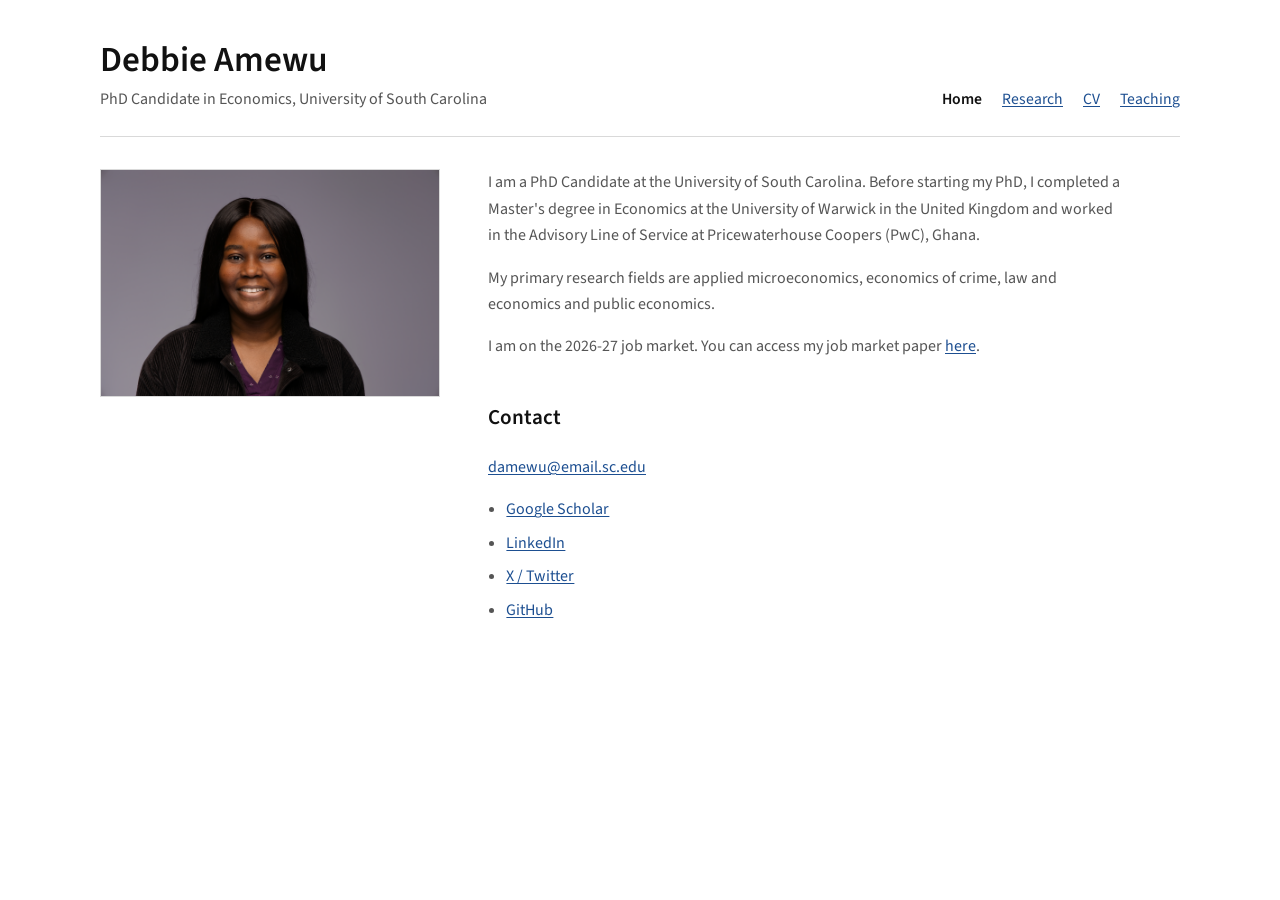
==== index.html @ 2ba4b66d "Add GitHub link to the link list" ====
<!DOCTYPE html>
<html lang="en">
<head>
  <meta charset="UTF-8">
  <meta name="viewport" content="width=device-width, initial-scale=1.0">
  <title>Debbie Amewu | PhD Candidate in Economics, University of South Carolina</title>
  <meta name="description" content="Debbie Amewu is a PhD Candidate in Economics at the University of South Carolina.">
  <link rel="preconnect" href="https://fonts.googleapis.com">
  <link rel="preconnect" href="https://fonts.gstatic.com" crossorigin>
  <link href="https://fonts.googleapis.com/css2?family=Libre+Baskerville:wght@400;700&family=Source+Sans+3:wght@400;500;600;700&display=swap" rel="stylesheet">
  <link rel="stylesheet" href="styles.css">
</head>
<body>
  <div class="page">
    <header class="site-header">
      <div>
        <h1>Debbie Amewu</h1>
        <p class="subtitle">PhD Candidate in Economics, University of South Carolina</p>
      </div>
      <nav class="site-nav" aria-label="Primary">
        <a href="index.html" aria-current="page">Home</a>
        <a href="research.html">Research</a>
        <a href="cv.html">CV</a>
        <a href="teaching.html">Teaching</a>
      </nav>
    </header>

    <main class="profile-layout">
      <figure class="profile-photo large-photo">
        <img src="9J4A8117.jpg" alt="Debbie Amewu">
      </figure>

      <div class="profile-details">
        <section>
          <p>
            I am a PhD Candidate at the University of South Carolina. Before starting my PhD, I completed a Master's degree in Economics at the University of Warwick in the United Kingdom and worked in the Advisory Line of Service at Pricewaterhouse Coopers (PwC), Ghana.
          </p>
          <p>
            My primary research fields are applied microeconomics, economics of crime, law and economics and public economics.
          </p>
          <p>
            I am on the 2026-27 job market. You can access my job market paper <a href="Job Market Paper.pdf" target="_blank" rel="noopener">here</a>.
          </p>
        </section>

        <section>
          <h2>Contact</h2>
          <p><a href="mailto:damewu@email.sc.edu">damewu@email.sc.edu</a></p>
          <ul class="link-list">
            <li><a href="https://scholar.google.com/citations?user=LDVzD6gAAAAJ&amp;hl=en" target="_blank" rel="noopener noreferrer">Google Scholar</a></li>
            <li><a href="https://www.linkedin.com/in/debbie-amewu/" target="_blank" rel="noopener noreferrer">LinkedIn</a></li>
            <li><a href="https://x.com/amewu__" target="_blank" rel="noopener noreferrer">X / Twitter</a></li>
            <li><a href="https://github.com/DebbieAmewu" target="_blank" rel="noopener noreferrer">GitHub</a></li>
          </ul>
        </section>
      </div>
    </main>
  </div>
</body>
</html>
---- styles.css ----
:root {
  --bg: #ffffff;
  --text: #222222;
  --muted: #555555;
  --line: #d9d9d9;
  --link: #1d4f91;
  --link-hover: #163d70;
  --max-width: 1080px;
}

* {
  box-sizing: border-box;
}

body {
  margin: 0;
  background: var(--bg);
  color: var(--text);
  font-family: "Source Sans 3", Arial, sans-serif;
  line-height: 1.65;
}

a {
  color: var(--link);
  text-decoration: underline;
  text-underline-offset: 0.14em;
  text-decoration-thickness: 0.06em;
}

a:hover {
  color: var(--link-hover);
  text-decoration-thickness: 0.1em;
}

img {
  display: block;
  max-width: 100%;
}

.page {
  width: min(calc(100% - 2rem), var(--max-width));
  margin: 0 auto;
  padding: 2.5rem 0 4rem;
}

.site-header {
  display: flex;
  justify-content: space-between;
  align-items: flex-end;
  gap: 2rem;
  padding-bottom: 1.5rem;
  border-bottom: 1px solid var(--line);
}

h1,
h2,
h3 {
  color: #111111;
  font-family: "Source Sans 3", Arial, sans-serif;
  font-weight: 600;
}

h1 {
  margin: 0;
  font-size: 2.2rem;
  line-height: 1.15;
}

h2 {
  margin: 0 0 1.2rem;
  font-size: 1.32rem;
}

h3 {
  margin: 0;
  font-size: 1.05rem;
}

.subtitle {
  margin: 0.35rem 0 0;
  color: var(--muted);
  font-size: 1rem;
}

.site-nav {
  display: flex;
  flex-wrap: wrap;
  gap: 0.9rem 1.25rem;
  font-size: 0.98rem;
}

.site-nav a[aria-current="page"] {
  color: #111111;
  font-weight: 600;
  text-decoration: none;
}

.profile-layout {
  display: grid;
  grid-template-columns: minmax(260px, 340px) minmax(0, 1fr);
  gap: 3rem;
  align-items: start;
  padding-top: 2rem;
}

.large-photo {
  margin: 0;
}

.large-photo img {
  width: 100%;
  border: 1px solid var(--line);
}

.profile-details {
  max-width: 40rem;
}

.profile-details section,
.subpage section {
  margin-bottom: 2.5rem;
}

p,
li {
  color: var(--muted);
}

p {
  margin: 0 0 1rem;
}

ul {
  margin: 0;
  padding-left: 1.15rem;
}

.link-list li,
.plain-list li {
  margin-bottom: 0.45rem;
}

.subpage {
  max-width: 54rem;
  padding-top: 2rem;
}

.refined-research {
  max-width: 50rem;
}

.paper-stack,
.course-list {
  display: grid;
}

.paper-row,
.paper-static-row,
.course-row {
  border-top: 1px solid var(--line);
  padding: 1.2rem 0;
}

.paper-row:last-child,
.paper-static-row:last-child,
.course-row:last-child {
  border-bottom: 1px solid var(--line);
}

.paper-row summary {
  display: block;
  list-style: none;
  cursor: pointer;
}

.paper-row summary::marker {
  content: "";
}

.paper-row summary::-webkit-details-marker {
  display: none;
}

.paper-head,
.static-paper-head {
  display: block;
}

.paper-title {
  display: block;
  color: var(--link);
  font-family: "Source Sans 3", Arial, sans-serif;
  font-size: 1.08rem;
  font-weight: 400;
  line-height: 1.45;
}

.static-title {
  color: #222222;
}

.paper-meta,
.course-term,
.course-links {
  display: block;
  color: var(--muted);
  margin-top: 0.18rem;
}

.paper-abstract-toggle {
  display: inline-flex;
  align-items: center;
  gap: 0.35rem;
  margin-top: 0.4rem;
  color: var(--muted);
}

.paper-abstract-toggle::before {
  content: ">";
  color: #666666;
  line-height: 1;
}

.paper-row[open] .paper-abstract-toggle::before {
  content: "v";
}

.abstract {
  padding-top: 0.9rem;
  max-width: 44rem;
}

.abstract p,
.paper-abstract {
  margin: 0;
  max-width: 44rem;
  color: var(--muted);
}

.teaching-page {
  max-width: 52rem;
}

.course-row {
  display: grid;
  grid-template-columns: minmax(0, 1fr) auto;
  gap: 1.5rem;
}

.course-row p {
  margin-bottom: 0;
}

.course-links {
  display: flex;
  flex-wrap: wrap;
  gap: 0.75rem;
}

.course-term {
  min-width: 9rem;
  text-align: right;
}

.cv-page {
  max-width: 52rem;
}

.cv-actions {
  padding-bottom: 0.5rem;
  border-bottom: 1px solid var(--line);
}

@media (max-width: 800px) {
  .site-header,
  .profile-layout,
  .course-row {
    display: grid;
    grid-template-columns: 1fr;
  }

  .site-header {
    align-items: start;
  }

  .subpage,
  .profile-details,
  .refined-research,
  .cv-page,
  .teaching-page {
    max-width: none;
  }

  .course-term {
    min-width: 0;
    text-align: left;
  }
}
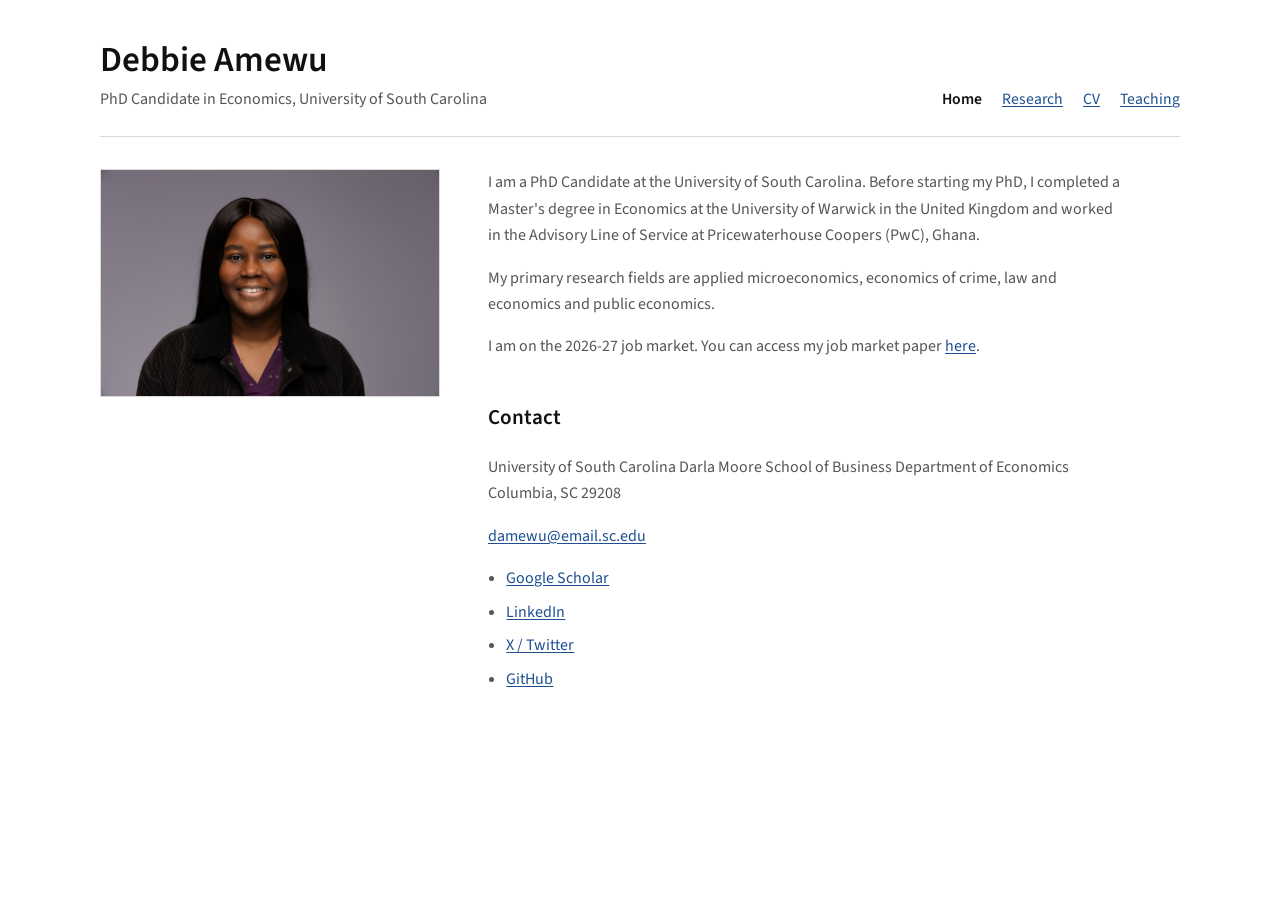
==== commit 8b945556: "Add contact details section to index.html Added contact information for University of South Carolina" ====
--- a/index.html
+++ b/index.html
@@ -45,6 +45,12 @@
 
         <section>
           <h2>Contact</h2>
+          <p>
+            University of South Carolina
+            Darla Moore School of Business
+            Department of Economics
+            Columbia, SC 29208
+            <p>
           <p><a href="mailto:damewu@email.sc.edu">damewu@email.sc.edu</a></p>
           <ul class="link-list">
             <li><a href="https://scholar.google.com/citations?user=LDVzD6gAAAAJ&amp;hl=en" target="_blank" rel="noopener noreferrer">Google Scholar</a></li>
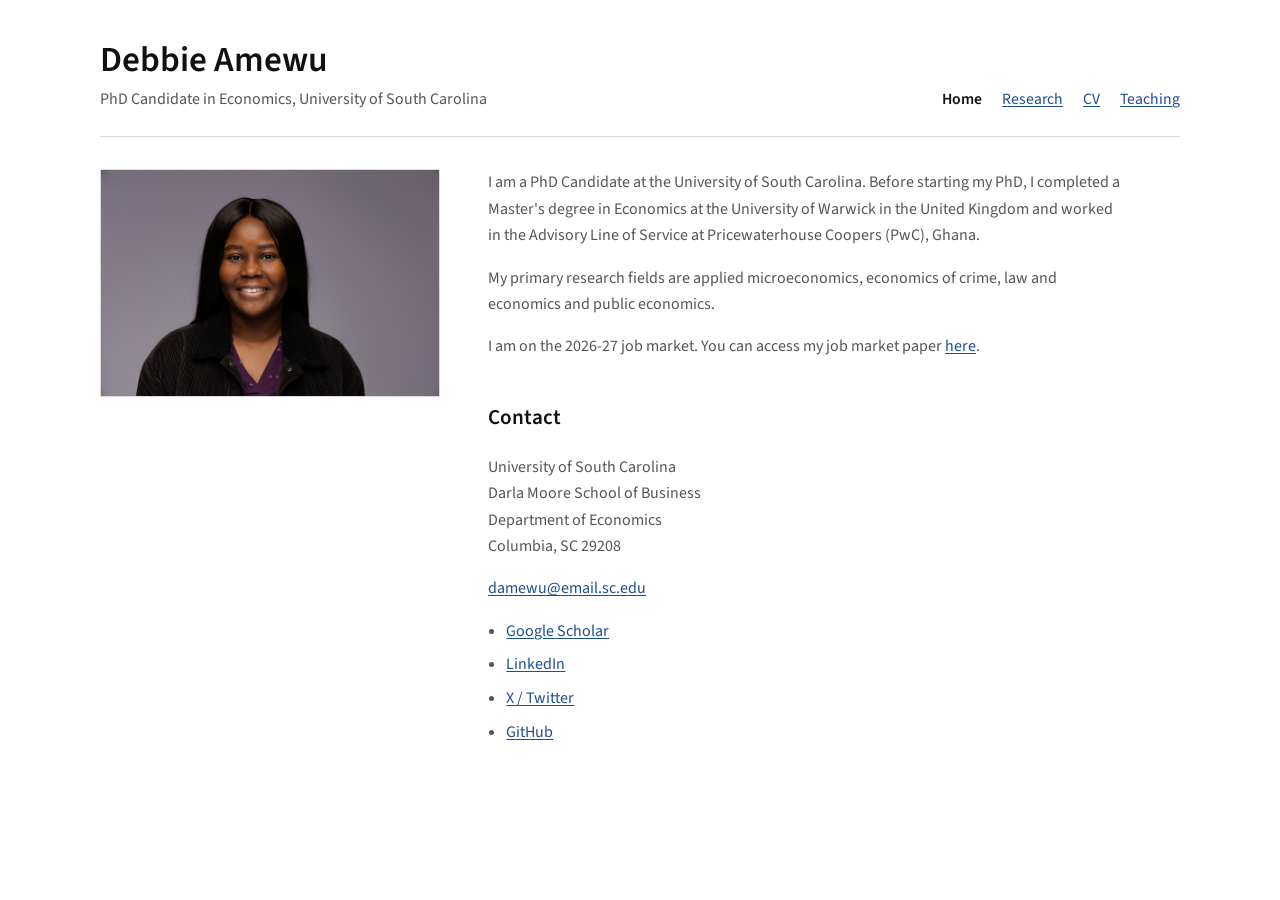
==== commit b96d7805: "Format contact information with line breaks Updated contact information formatting with line breaks." ====
--- a/index.html
+++ b/index.html
@@ -46,11 +46,11 @@
         <section>
           <h2>Contact</h2>
           <p>
-            University of South Carolina
-            Darla Moore School of Business
-            Department of Economics
-            Columbia, SC 29208
-            <p>
+  University of South Carolina<br>
+  Darla Moore School of Business<br>
+  Department of Economics<br>
+  Columbia, SC 29208
+</p>
           <p><a href="mailto:damewu@email.sc.edu">damewu@email.sc.edu</a></p>
           <ul class="link-list">
             <li><a href="https://scholar.google.com/citations?user=LDVzD6gAAAAJ&amp;hl=en" target="_blank" rel="noopener noreferrer">Google Scholar</a></li>
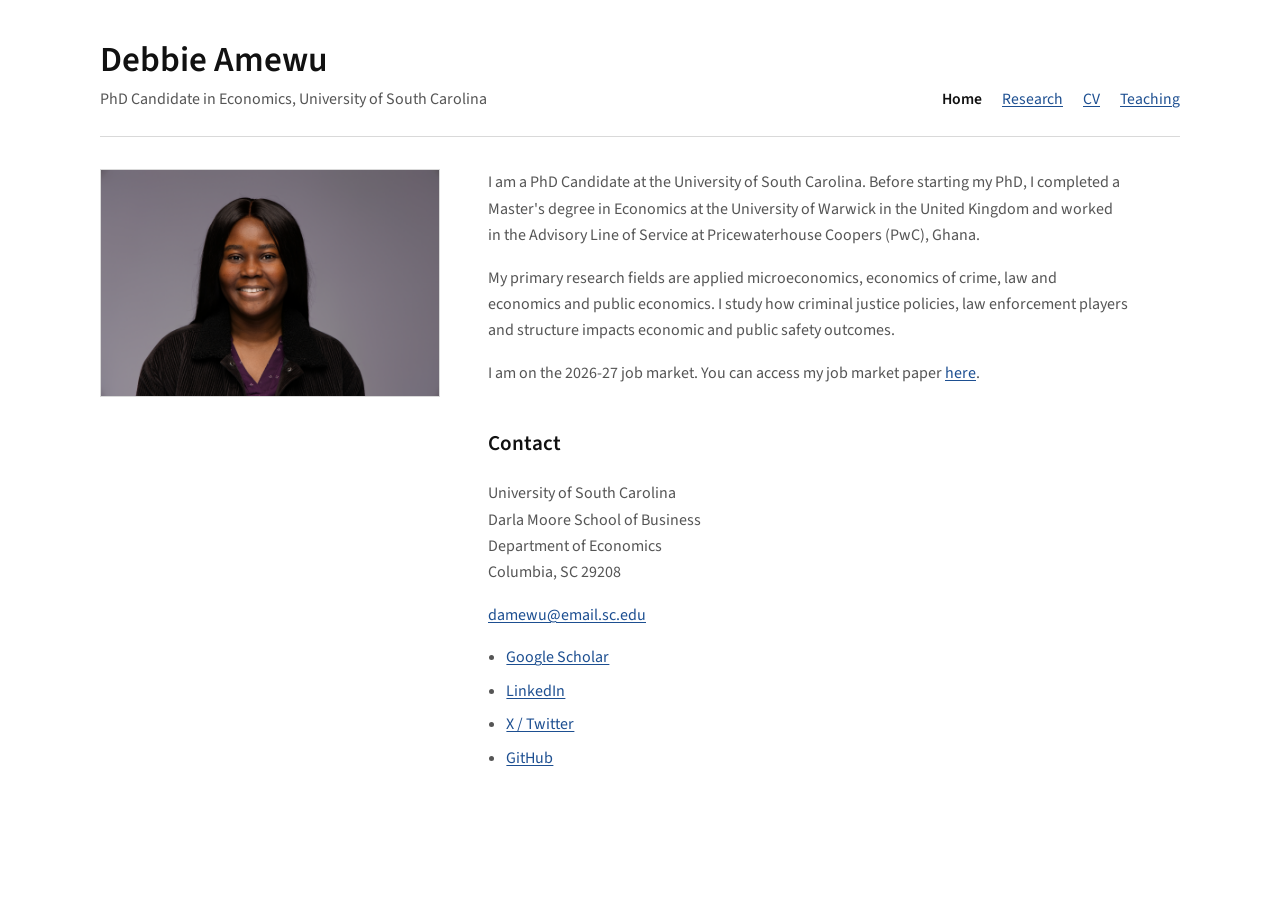
==== commit db2eaa39: "Enhance research fields description in index.html Expanded description of primary research fields to" ====
--- a/index.html
+++ b/index.html
@@ -36,7 +36,7 @@
             I am a PhD Candidate at the University of South Carolina. Before starting my PhD, I completed a Master's degree in Economics at the University of Warwick in the United Kingdom and worked in the Advisory Line of Service at Pricewaterhouse Coopers (PwC), Ghana.
           </p>
           <p>
-            My primary research fields are applied microeconomics, economics of crime, law and economics and public economics.
+            My primary research fields are applied microeconomics, economics of crime, law and economics and public economics. I study how criminal justice policies, law enforcement players and structure impacts economic and public safety outcomes.
           </p>
           <p>
             I am on the 2026-27 job market. You can access my job market paper <a href="Job Market Paper.pdf" target="_blank" rel="noopener">here</a>.
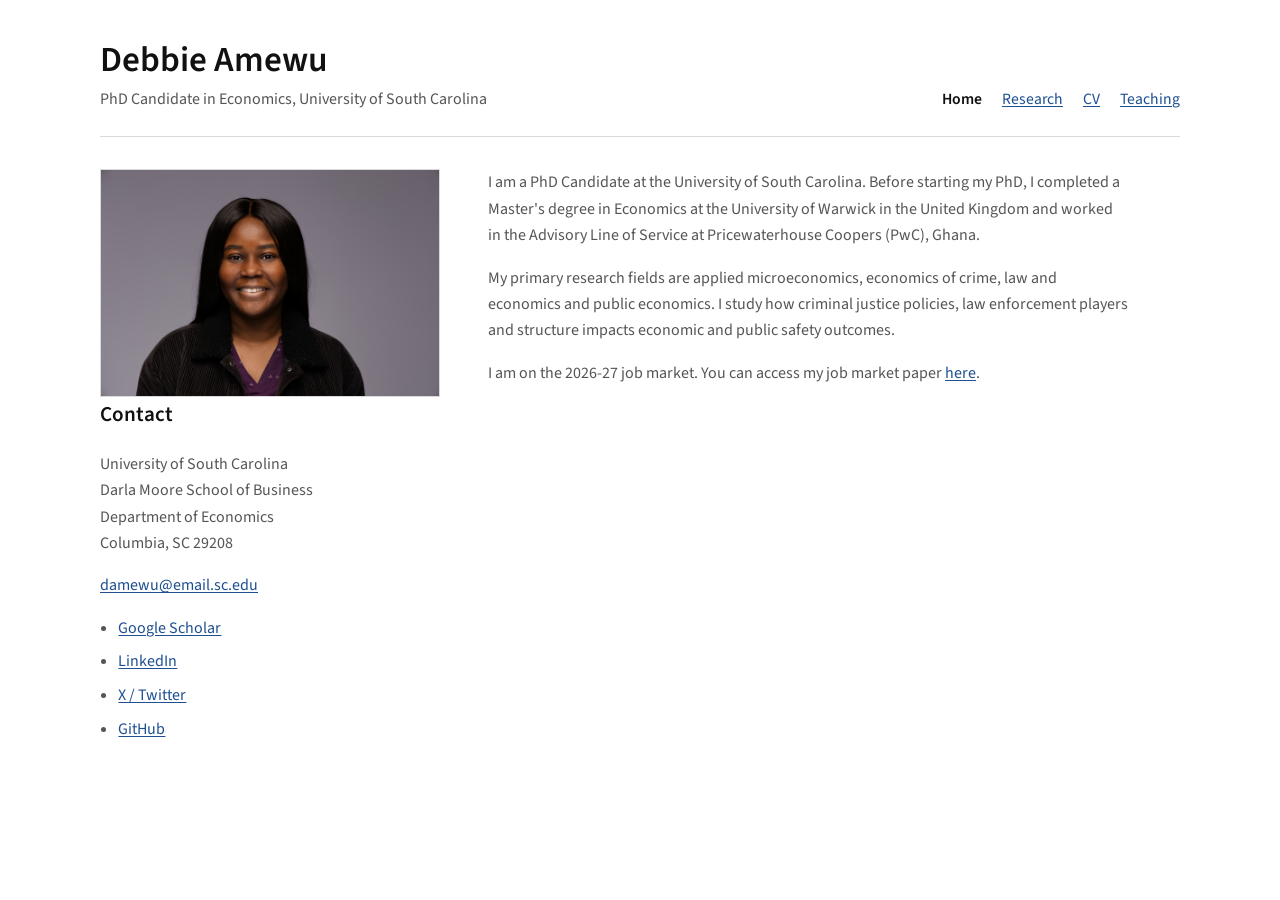
==== commit f1595630: "Update index.html" ====
--- a/index.html
+++ b/index.html
@@ -25,10 +25,29 @@
       </nav>
     </header>
 
-    <main class="profile-layout">
-      <figure class="profile-photo large-photo">
-        <img src="9J4A8117.jpg" alt="Debbie Amewu">
-      </figure>
+        <main class="profile-layout">
+      <div class="profile-sidebar">
+        <figure class="profile-photo large-photo">
+          <img src="9J4A8117.jpg" alt="Debbie Amewu">
+        </figure>
+
+        <section>
+          <h2>Contact</h2>
+          <p>
+            University of South Carolina<br>
+            Darla Moore School of Business<br>
+            Department of Economics<br>
+            Columbia, SC 29208
+          </p>
+          <p><a href="mailto:damewu@email.sc.edu">damewu@email.sc.edu</a></p>
+          <ul class="link-list">
+            <li><a href="https://scholar.google.com/citations?user=LDVzD6gAAAAJ&amp;hl=en" target="_blank" rel="noopener noreferrer">Google Scholar</a></li>
+            <li><a href="https://www.linkedin.com/in/debbie-amewu/" target="_blank" rel="noopener noreferrer">LinkedIn</a></li>
+            <li><a href="https://x.com/amewu__" target="_blank" rel="noopener noreferrer">X / Twitter</a></li>
+            <li><a href="https://github.com/DebbieAmewu" target="_blank" rel="noopener noreferrer">GitHub</a></li>
+          </ul>
+        </section>
+      </div>
 
       <div class="profile-details">
         <section>
@@ -42,23 +61,6 @@
             I am on the 2026-27 job market. You can access my job market paper <a href="Job Market Paper.pdf" target="_blank" rel="noopener">here</a>.
           </p>
         </section>
-
-        <section>
-          <h2>Contact</h2>
-          <p>
-  University of South Carolina<br>
-  Darla Moore School of Business<br>
-  Department of Economics<br>
-  Columbia, SC 29208
-</p>
-          <p><a href="mailto:damewu@email.sc.edu">damewu@email.sc.edu</a></p>
-          <ul class="link-list">
-            <li><a href="https://scholar.google.com/citations?user=LDVzD6gAAAAJ&amp;hl=en" target="_blank" rel="noopener noreferrer">Google Scholar</a></li>
-            <li><a href="https://www.linkedin.com/in/debbie-amewu/" target="_blank" rel="noopener noreferrer">LinkedIn</a></li>
-            <li><a href="https://x.com/amewu__" target="_blank" rel="noopener noreferrer">X / Twitter</a></li>
-            <li><a href="https://github.com/DebbieAmewu" target="_blank" rel="noopener noreferrer">GitHub</a></li>
-          </ul>
-        </section>
       </div>
     </main>
   </div>
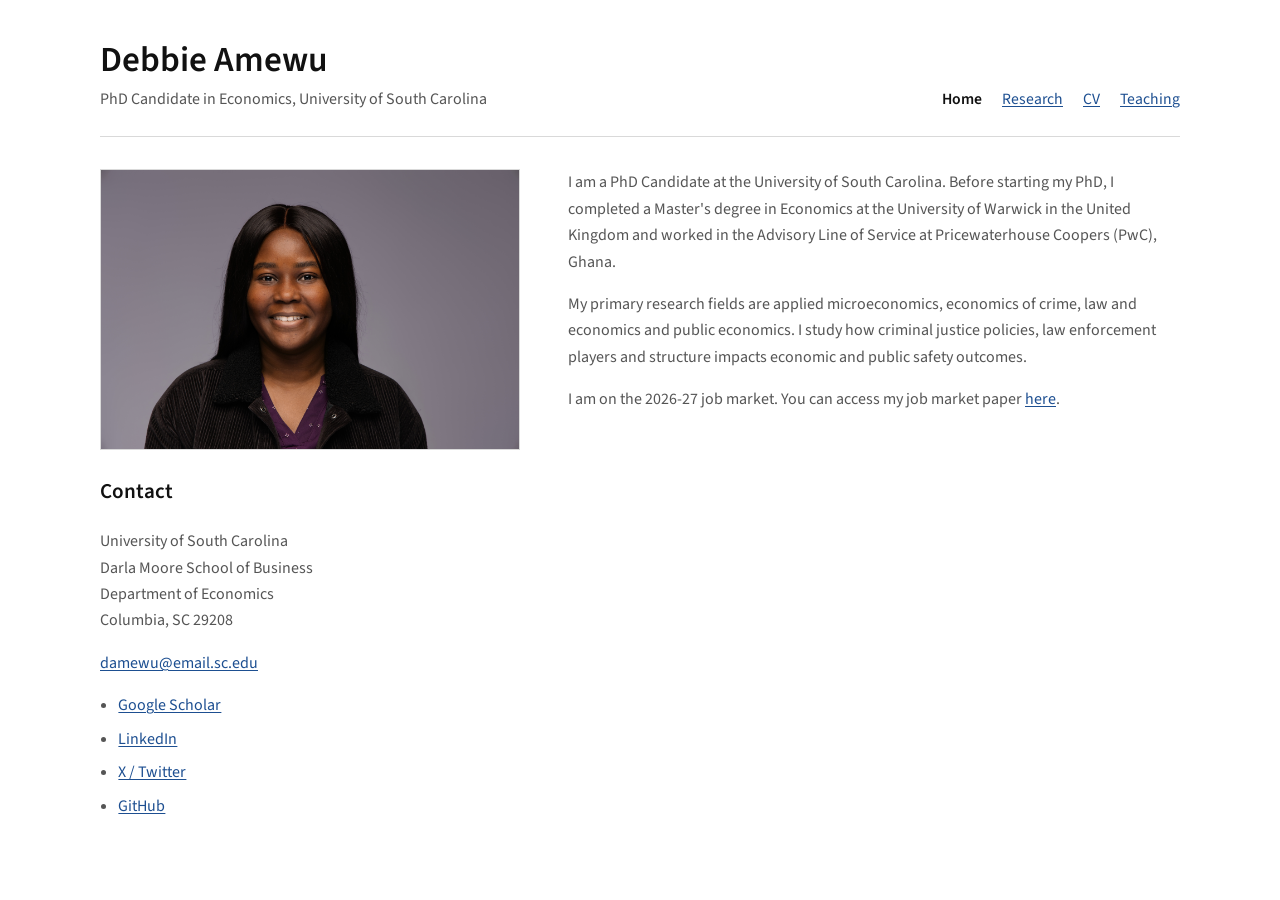
==== commit 101105f5: "Add profile layout styles to index.html Added CSS styles for profile layout and responsiveness." ====
--- a/index.html
+++ b/index.html
@@ -9,6 +9,15 @@
   <link rel="preconnect" href="https://fonts.gstatic.com" crossorigin>
   <link href="https://fonts.googleapis.com/css2?family=Libre+Baskerville:wght@400;700&family=Source+Sans+3:wght@400;500;600;700&display=swap" rel="stylesheet">
   <link rel="stylesheet" href="styles.css">
+    <style>
+    .profile-layout { display: grid; grid-template-columns: 420px 1fr; gap: 48px; align-items: start; }
+    .profile-sidebar .profile-photo { width: 100%; max-width: none; margin: 0 0 24px; }
+    .profile-sidebar .profile-photo img { display: block; width: 100%; max-width: none; height: auto; }
+
+    @media (max-width: 700px) {
+      .profile-layout { grid-template-columns: 1fr; }
+    }
+  </style>
 </head>
 <body>
   <div class="page">
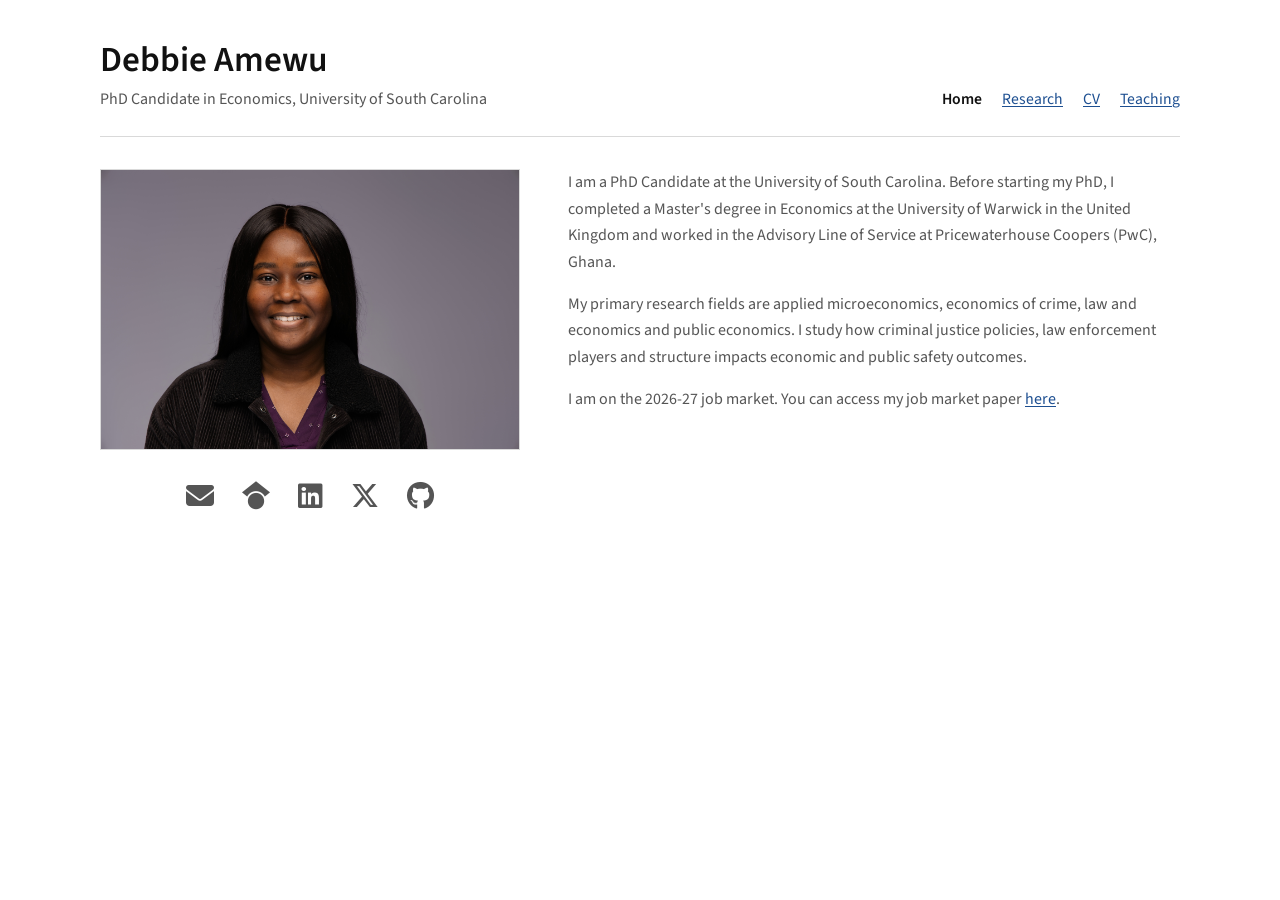
==== commit 6677cdcd: "Update contact section to use social icons Replaced contact section with social icons for better acc" ====
--- a/index.html
+++ b/index.html
@@ -9,10 +9,15 @@
   <link rel="preconnect" href="https://fonts.gstatic.com" crossorigin>
   <link href="https://fonts.googleapis.com/css2?family=Libre+Baskerville:wght@400;700&family=Source+Sans+3:wght@400;500;600;700&display=swap" rel="stylesheet">
   <link rel="stylesheet" href="styles.css">
-    <style>
+      <link rel="stylesheet" href="https://cdnjs.cloudflare.com/ajax/libs/font-awesome/6.7.2/css/all.min.css">
+  <style>
     .profile-layout { display: grid; grid-template-columns: 420px 1fr; gap: 48px; align-items: start; }
     .profile-sidebar .profile-photo { width: 100%; max-width: none; margin: 0 0 24px; }
     .profile-sidebar .profile-photo img { display: block; width: 100%; max-width: none; height: auto; }
+
+    .social-icons { display: flex; justify-content: center; gap: 28px; }
+    .social-icons a { font-size: 28px; color: #555; text-decoration: none; }
+    .social-icons a:hover { color: #1f4e79; }
 
     @media (max-width: 700px) {
       .profile-layout { grid-template-columns: 1fr; }
@@ -40,22 +45,13 @@
           <img src="9J4A8117.jpg" alt="Debbie Amewu">
         </figure>
 
-        <section>
-          <h2>Contact</h2>
-          <p>
-            University of South Carolina<br>
-            Darla Moore School of Business<br>
-            Department of Economics<br>
-            Columbia, SC 29208
-          </p>
-          <p><a href="mailto:damewu@email.sc.edu">damewu@email.sc.edu</a></p>
-          <ul class="link-list">
-            <li><a href="https://scholar.google.com/citations?user=LDVzD6gAAAAJ&amp;hl=en" target="_blank" rel="noopener noreferrer">Google Scholar</a></li>
-            <li><a href="https://www.linkedin.com/in/debbie-amewu/" target="_blank" rel="noopener noreferrer">LinkedIn</a></li>
-            <li><a href="https://x.com/amewu__" target="_blank" rel="noopener noreferrer">X / Twitter</a></li>
-            <li><a href="https://github.com/DebbieAmewu" target="_blank" rel="noopener noreferrer">GitHub</a></li>
-          </ul>
-        </section>
+                <div class="social-icons">
+          <a href="mailto:damewu@email.sc.edu" aria-label="Email" title="Email"><i class="fa-solid fa-envelope"></i></a>
+          <a href="https://scholar.google.com/citations?user=LDVzD6gAAAAJ&amp;hl=en" target="_blank" rel="noopener noreferrer" aria-label="Google Scholar" title="Google Scholar"><i class="fa-brands fa-google-scholar"></i></a>
+          <a href="https://www.linkedin.com/in/debbie-amewu/" target="_blank" rel="noopener noreferrer" aria-label="LinkedIn" title="LinkedIn"><i class="fa-brands fa-linkedin"></i></a>
+          <a href="https://x.com/amewu__" target="_blank" rel="noopener noreferrer" aria-label="X" title="X"><i class="fa-brands fa-x-twitter"></i></a>
+          <a href="https://github.com/DebbieAmewu" target="_blank" rel="noopener noreferrer" aria-label="GitHub" title="GitHub"><i class="fa-brands fa-github"></i></a>
+        </div>
       </div>
 
       <div class="profile-details">
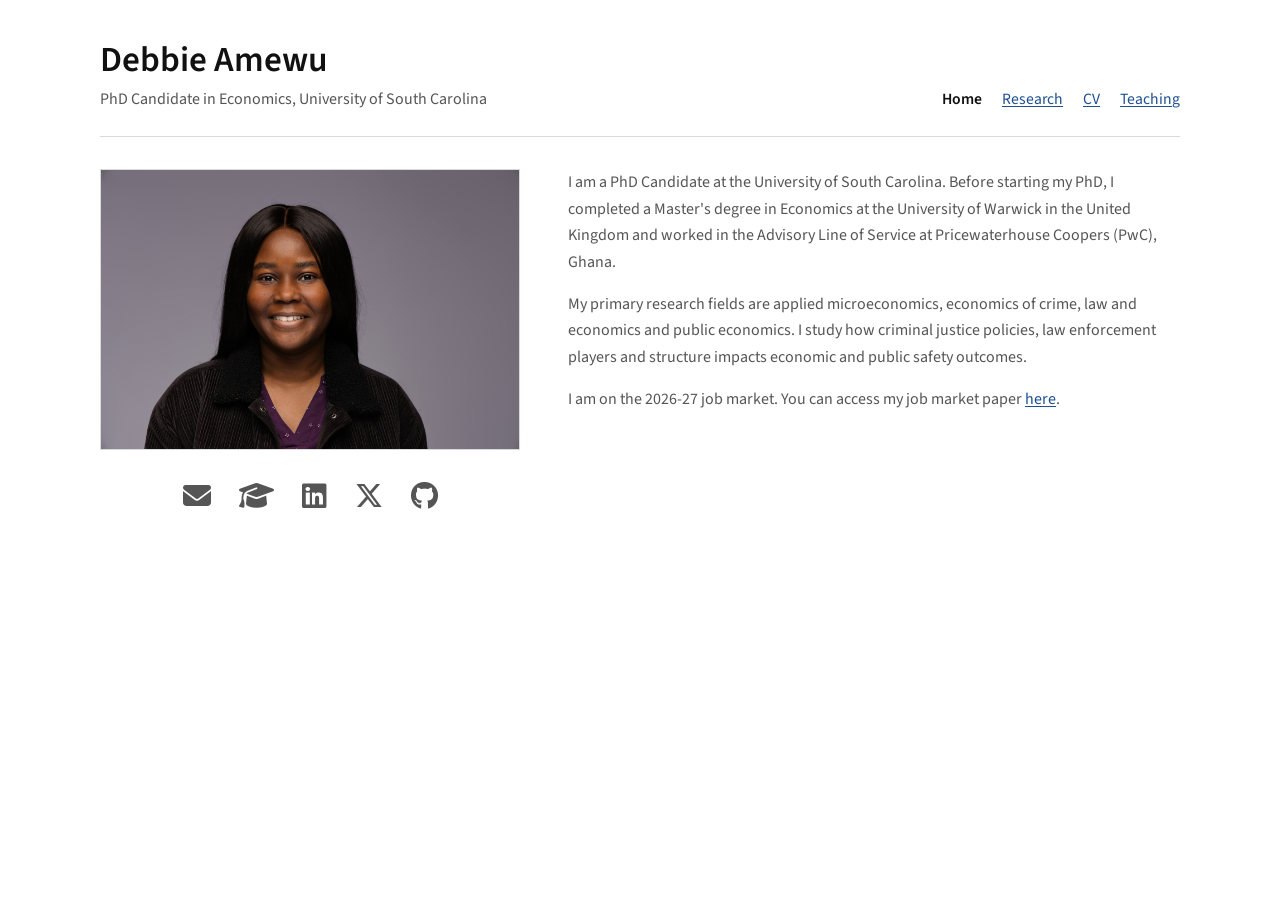
==== commit f7b8bcd4: "Change Google Scholar icon to graduation cap" ====
--- a/index.html
+++ b/index.html
@@ -47,7 +47,7 @@
 
                 <div class="social-icons">
           <a href="mailto:damewu@email.sc.edu" aria-label="Email" title="Email"><i class="fa-solid fa-envelope"></i></a>
-          <a href="https://scholar.google.com/citations?user=LDVzD6gAAAAJ&amp;hl=en" target="_blank" rel="noopener noreferrer" aria-label="Google Scholar" title="Google Scholar"><i class="fa-brands fa-google-scholar"></i></a>
+          <a href="https://scholar.google.com/citations?user=LDVzD6gAAAAJ&amp;hl=en" target="_blank" rel="noopener noreferrer" aria-label="Google Scholar" title="Google Scholar"><i class="fa-solid fa-graduation-cap"></i></a>
           <a href="https://www.linkedin.com/in/debbie-amewu/" target="_blank" rel="noopener noreferrer" aria-label="LinkedIn" title="LinkedIn"><i class="fa-brands fa-linkedin"></i></a>
           <a href="https://x.com/amewu__" target="_blank" rel="noopener noreferrer" aria-label="X" title="X"><i class="fa-brands fa-x-twitter"></i></a>
           <a href="https://github.com/DebbieAmewu" target="_blank" rel="noopener noreferrer" aria-label="GitHub" title="GitHub"><i class="fa-brands fa-github"></i></a>
